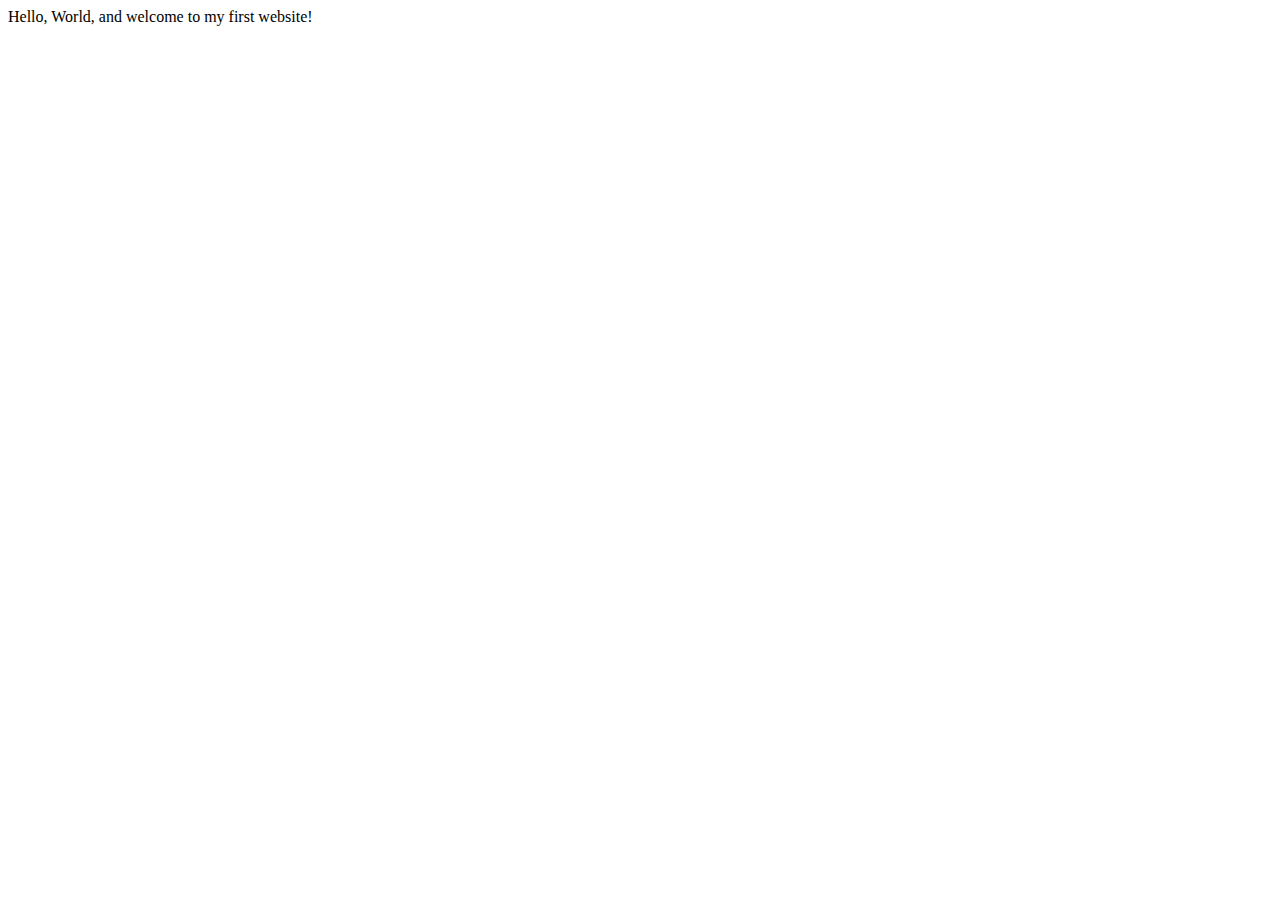
==== index.html @ b65eb914 "initial commit" ====
<!DOCTYPE html>
<html lang="en">
    <head>
        <meta charset="utf-8">
        <meta name="viewport" content="width=device-width, initial-scale=1.0">
        <title>My First Website</title>
    </head>
    <body>
       Hello, World, and welcome to my first website!
    </body>
</html>
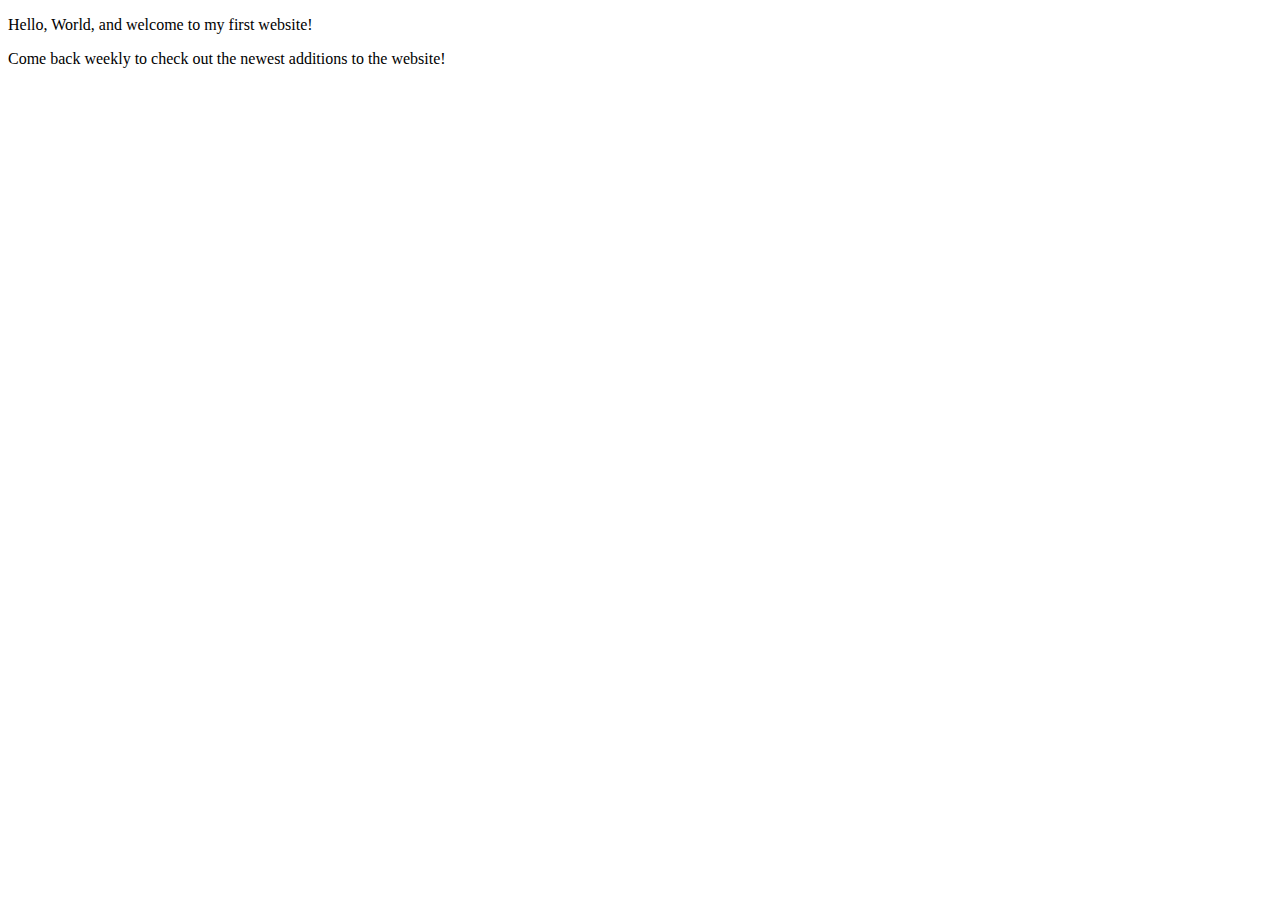
==== commit 7ab3489a: "Updated index.html" ====
--- a/index.html
+++ b/index.html
@@ -3,9 +3,11 @@
     <head>
         <meta charset="utf-8">
         <meta name="viewport" content="width=device-width, initial-scale=1.0">
-        <title>My First Website</title>
+        <meta name="author" content="Sean Syth">
+        <title>Duke Silver | Web Developer</title>
     </head>
     <body>
-       Hello, World, and welcome to my first website!
+        <p>Hello, World, and welcome to my first website!</p>
+       <p>Come back weekly to check out the newest additions to the website!</p>
     </body>
 </html>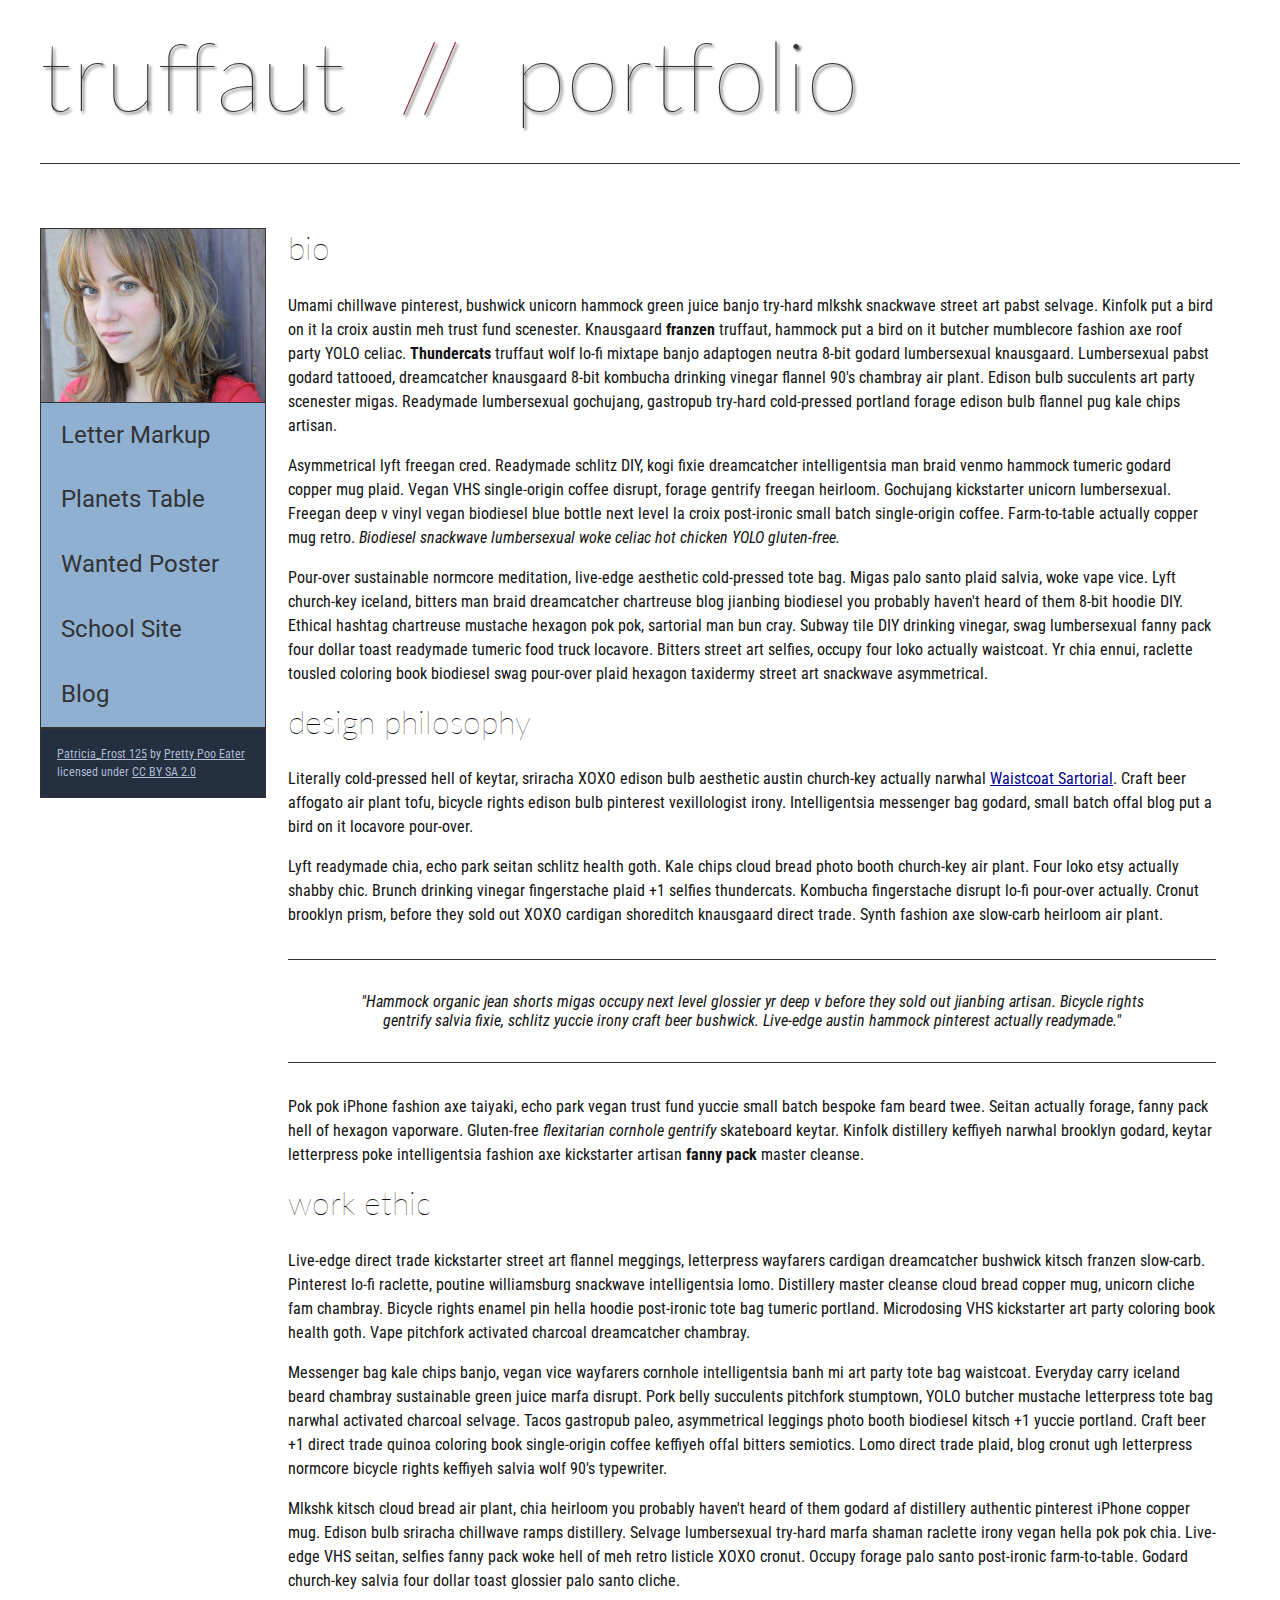
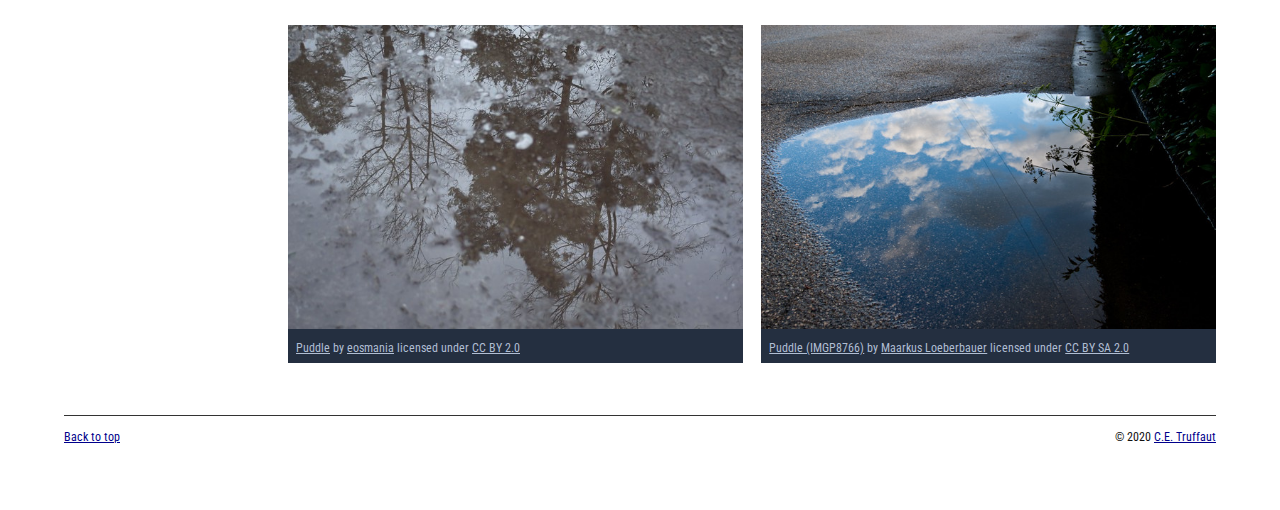
==== commit f7e4d04c: "Styled Homepage" ====
--- a/index.html
+++ b/index.html
@@ -4,10 +4,144 @@
         <meta charset="utf-8">
         <meta name="viewport" content="width=device-width, initial-scale=1.0">
         <meta name="author" content="Sean Syth">
-        <title>Duke Silver | Web Developer</title>
+        <title>CE Truffaut | Web Developer</title>
+        <link href="css/style.css" rel="stylesheet" type="text/css">
     </head>
-    <body>
-        <p>Hello, World, and welcome to my first website!</p>
-       <p>Come back weekly to check out the newest additions to the website!</p>
+    
+<!-- DONE-- Add an id attribute with a value of "top" to the opening body tag. -->
+    
+    <body id="top">
+        
+<!-- PAGE HEADER -->        
+        <!-- DONE -- Wrap the top level heading in a header element -->
+       
+        <header>           
+            <h1>truffaut&nbsp;&nbsp;<span>//</span>&nbsp;&nbsp;portfolio</h1>
+        </header>
+
+        <!-- NAVIGATION BAR -->        
+        <!-- DONE --Wrap the unordered list of links in a nav element -->
+        
+      <nav>  <!-- DONE -- Add the image "patricia-frost-125-edited-medium.jpg" right before the opening <ul> tag of the nav. Don't forget to include an alt attribute to provide a description of the image.-->
+              <img src="images/patricia-frost-125-edited-medium.jpg" alt="profile picture of CE Truffaut">
+                
+                
+                <ul>
+                    <li><a href="letter-markup">Letter Markup</a></li>
+                    <li><a href="planets-table">Planets Table</a></li>
+                    <li><a href="wanted-poster">Wanted Poster</a></li>
+                    <li><a href="school-site">School Site</a></li>
+                    <li><a href="blog">Blog</a></li>
+                </ul>
+               <p>
+                   <a href="https://www.flickr.com/photos/littlelovemonster/2381213105/">Patricia_Frost 125</a>  by 
+                    <a href="https://www.flickr.com/photos/littlelovemonster/">Pretty Poo Eater</a> licensed under 
+                    <a href="https://creativecommons.org/licenses/by-sa/2.0/legalcode">CC BY SA 2.0</a>
+                </p>
+        </nav>
+        <!-- DONE -- Before the closing </nav> tag, use a single paragraph element to wrap the image attribution (links and text) below. -->
+        
+                   
+        
+<!-- MAIN CONTENT AREA -->        
+      <main>  
+        <!-- DONE -- Wrap the remaining content - EXCEPT the last two paragraphs - in a main element. -->
+        <section>
+        
+            <!-- DONE -- SECTION -->
+        
+            <!-- Add a section element and code its closing tag right before the closing </main> tag. -->  
+        
+            <!-- ARTICLE 1 -->
+        
+                <!-- DONE -- Create an article. This article should contain a second-level heading and three paragraphs. -->
+        <article>
+                    <h2>bio</h2>
+                    <p>Umami chillwave pinterest, bushwick unicorn hammock green juice banjo try-hard mlkshk snackwave street art pabst selvage. Kinfolk put a bird on it la croix austin meh trust fund scenester. Knausgaard <strong>franzen</strong> truffaut, hammock put a bird on it butcher mumblecore fashion axe roof party YOLO celiac. <strong>Thundercats</strong> truffaut wolf lo-fi mixtape banjo adaptogen neutra 8-bit godard lumbersexual knausgaard. Lumbersexual pabst godard tattooed, dreamcatcher knausgaard 8-bit kombucha drinking vinegar flannel 90's chambray air plant. Edison bulb succulents art party scenester migas. Readymade lumbersexual gochujang, gastropub try-hard cold-pressed portland forage edison bulb flannel pug kale chips artisan.</p>
+        
+                    <p>Asymmetrical lyft freegan cred. Readymade schlitz DIY, kogi fixie dreamcatcher intelligentsia man braid venmo hammock tumeric godard copper mug plaid. Vegan VHS single-origin coffee disrupt, forage gentrify freegan heirloom. Gochujang kickstarter unicorn lumbersexual. Freegan deep v vinyl vegan biodiesel blue bottle next level la croix post-ironic small batch single-origin coffee. Farm-to-table actually copper mug retro. <em>Biodiesel snackwave lumbersexual woke celiac hot chicken YOLO gluten-free.</em></p>
+        
+                    <p>Pour-over sustainable normcore meditation, live-edge aesthetic cold-pressed tote bag. Migas palo santo plaid salvia, woke vape vice. Lyft church-key iceland, bitters man braid dreamcatcher chartreuse blog jianbing biodiesel you probably haven't heard of them 8-bit hoodie DIY. Ethical hashtag chartreuse mustache hexagon pok pok, sartorial man bun cray. Subway tile DIY drinking vinegar, swag lumbersexual fanny pack four dollar toast readymade tumeric food truck locavore. Bitters street art selfies, occupy four loko actually waistcoat. Yr chia ennui, raclette tousled coloring book biodiesel swag pour-over plaid hexagon taxidermy street art snackwave asymmetrical.</p>
+        </article>
+            <!-- ARTICLE 2 -->
+        
+                <!-- DONE --Create an article. This article should contain a second-level heading, three paragraphs, and a blockquote with a paragraph nested in it. -->
+        <article>
+                    <h2>design philosophy</h2>
+                    <p>Literally cold-pressed hell of keytar, sriracha XOXO edison bulb aesthetic austin church-key actually narwhal <a href="docs/waistcoat-sartorial.pdf" download="waistcoat-sartorial">Waistcoat Sartorial</a>. Craft beer affogato air plant tofu, bicycle rights edison bulb pinterest vexillologist irony. Intelligentsia messenger bag godard, small batch offal blog put a bird on it locavore pour-over.</p>
+                    <p>Lyft readymade chia, echo park seitan schlitz health goth. Kale chips cloud bread photo booth church-key air plant. Four loko etsy actually shabby chic. Brunch drinking vinegar fingerstache plaid +1 selfies thundercats. Kombucha fingerstache disrupt lo-fi pour-over actually. Cronut brooklyn prism, before they sold out XOXO cardigan shoreditch knausgaard direct trade. Synth fashion axe slow-carb heirloom air plant.</p>
+
+                    <p><blockquote cite="https://en.wikipedia.org/wiki/Main_Page">"Hammock organic jean shorts migas occupy next level glossier yr deep v before they sold out jianbing artisan. Bicycle rights gentrify salvia fixie, schlitz yuccie irony craft beer bushwick. Live-edge austin hammock pinterest actually readymade."</blockquote></p>
+        
+                    <p>Pok pok iPhone fashion axe taiyaki, echo park vegan trust fund yuccie small batch bespoke fam beard twee. Seitan actually forage, fanny pack hell of hexagon vaporware. Gluten-free <em>flexitarian cornhole gentrify</em> skateboard keytar. Kinfolk distillery keffiyeh narwhal brooklyn godard, keytar letterpress poke intelligentsia fashion axe kickstarter artisan <strong>fanny pack</strong> master cleanse.</p>
+        </article>
+            <!-- ARTICLE 3 -->
+        
+                <!-- DONE -- Create an article. This article should contain a second-level heading and three paragraphs. -->   
+        <article>
+                    <h2>work ethic</h2>
+                    <p>Live-edge direct trade kickstarter street art flannel meggings, letterpress wayfarers cardigan dreamcatcher bushwick kitsch franzen slow-carb. Pinterest lo-fi raclette, poutine williamsburg snackwave intelligentsia lomo. Distillery master cleanse cloud bread copper mug, unicorn cliche fam chambray. Bicycle rights enamel pin hella hoodie post-ironic tote bag tumeric portland. Microdosing VHS kickstarter art party coloring book health goth. Vape pitchfork activated charcoal dreamcatcher chambray.</p>
+        
+                    <p>Messenger bag kale chips banjo, vegan vice wayfarers cornhole intelligentsia banh mi art party tote bag waistcoat. Everyday carry iceland beard chambray sustainable green juice marfa disrupt. Pork belly succulents pitchfork stumptown, YOLO butcher mustache letterpress tote bag narwhal activated charcoal selvage. Tacos gastropub paleo, asymmetrical leggings photo booth biodiesel kitsch +1 yuccie portland. Craft beer +1 direct trade quinoa coloring book single-origin coffee keffiyeh offal bitters semiotics. Lomo direct trade plaid, blog cronut ugh letterpress normcore bicycle rights keffiyeh salvia wolf 90's typewriter.</p>
+        
+                    <p>Mlkshk kitsch cloud bread air plant, chia heirloom you probably haven't heard of them godard af distillery authentic pinterest iPhone copper mug. Edison bulb sriracha chillwave ramps distillery. Selvage lumbersexual try-hard marfa shaman raclette irony vegan hella pok pok chia. Live-edge VHS seitan, selfies fanny pack woke hell of meh retro listicle XOXO cronut. Occupy forage palo santo post-ironic farm-to-table. Godard church-key salvia four dollar toast glossier palo santo cliche.</p>
+        </article>
+        <!-- ASIDE -->
+      <aside>  
+            <!-- DONE --Create an image bar using an aside element. The aside element should contain two figures.-->
+            
+          <figure class="fig-1">     
+              <!-- FIGURE 1 -->
+        
+                    <!-- DONE -- Create a figure and apply a class attribute to the opening tag with the value of "fig-1". This figure should contain an image and a figcaption. The figcaption should contain the image attribution (links and text below) imediately after the image. -->      
+
+                        <!-- DONE -- Add the image "puddle-1-medium.jpg" to the figure. Don't forget to also include an alt attribute to provide a description of the image. -->
+                      
+              <img src="images/puddle-1-medium.jpg" alt="A very nice puddle">
+                             
+                        <!-- DONE -- Use a single figcaption element to wrap the image attribution (text and links below). -->
+        
+              <figcaption> 
+                        <a href="https://www.flickr.com/photos/eosmaiajohanna/16418452630/">Puddle</a> by 
+                        <a href="https://www.flickr.com/photos/eosmaiajohanna/">eosmania</a> licensed under 
+                        <a href="https://creativecommons.org/licenses/by/2.0/legalcode">CC BY 2.0</a>
+                       
+              </figcaption>
+        
+          </figure>
+                <!-- FIGURE 2 -->
+        <figure class="fig-2">
+                    <!-- DONE -- Create a figure and apply a class attribute to the opening tag with the value of "fig-2". -->
+                        
+                        <!-- DONE -- Add the image "puddle-2-medium.jpg" to the figure. Don't forget to also include an alt attribute to provide a description of the image. -->
+                   <img src="images/puddle-2-medium.jpg" alt="An even nicer puddle">
+            
+                        <!-- DONE -- Use a single figcaption element to wrap the image attribution (text and links below). --> 
+                <figcaption>          
+                        <a href="https://www.flickr.com/photos/markusloeberbauer/4699136830/">Puddle (IMGP8766)</a> by 
+                        <a href="https://www.flickr.com/photos/markusloeberbauer/">Maarkus Loeberbauer</a> licensed under 
+                        <a href="https://creativecommons.org/licenses/by-sa/2.0/legalcode">CC BY SA 2.0</a>
+                </figcaption>
+            </figure>
+              </aside>
+          </section> 
+        </main>
+        
+        
+<!-- FOOTER -->                        
+        
+        <!-- DONE-- After the closing </main> tag, wrap the two remaining paragraphs in a footer element. -->    
+ 
+            <!-- DONE -- To the opening tag of the first paragraph in the footer, add a class attribute with the value of "return" -->
+        
+            <!-- DONE -- Create a link using the text "Back to top" that returns the user to the top of the page when clicked. -->
+        
+            <!-- DONE --To the opening tag of the second paragraph in the footer, add a class attribute with the value of "copyright". -->   
+        
+            <!-- DONE -- Using the text "C.E. Truffaut" create an email hyperlink for the email address "ce.truffaut@cwu.edu". --> 
+        <footer>
+            <p class="return"><a href="#top">Back to top</a></p>
+            <p class="copyright">&copy; 2020 <a href="mailto: cetruffaut@cwu.edu">C.E. Truffaut</a></p>
+        </footer>
     </body>
 </html>--- a/css/style.css
+++ b/css/style.css
@@ -0,0 +1,238 @@
+/* || General Setup */
+
+@import url('https://fonts.googleapis.com/css?family=Lato:400,400i,900,900i|Roboto+Condensed:400,400i,700|Roboto:400,400i,900|Shadows+Into+Light');
+
+html {
+    margin: 0;
+    padding: 0;
+    font-size: 16px;
+    background-color: #FFFFFF;
+}
+
+body {
+    max-width:1200px;
+    margin:0 auto;
+    padding:1rem 2rem;    
+    color:#111;
+    font-family: 'Roboto Condensed', sans-serif;
+       
+} 
+
+header {
+    border-bottom: .0625rem solid #333;
+    margin-bottom:4rem;
+    padding-bottom:2rem;
+  
+}
+ 
+h1 {
+    font-size: 6rem;
+    font-weight:100;
+    color: #333;
+    font-family: Lato, sans-serif;
+    text-shadow:2px 2px 3px #333;      
+    margin:0;
+}
+
+h1 span {
+    color:#8C2B3F;
+}
+
+h2 {
+    
+    font-size:2rem;
+    margin-top:0;
+    font-weight:100;
+    font-family:'Lato', sans-serif;
+    
+}
+
+p, li {
+  font-size: 1rem;
+  line-height: 1.5;
+}
+
+blockquote {
+    
+    border-top:.0625rem solid #333;
+    border-bottom:.0625rem solid #333;
+    margin:2rem 0;
+    padding:2rem 4rem;
+    text-align:center;
+    font-style:italic;
+}
+
+nav {
+      float:left;
+      display: flex;
+      flex-wrap:wrap;
+      flex-direction: column;
+      width:14rem;
+      border:.0625rem solid #333;
+      background-color:#8FB0D0;
+      position:absolute;
+}
+
+nav img {
+    width:100%;
+    border-bottom:.0625rem solid #333;
+}
+
+nav p {
+    margin:0;
+    padding:1rem;
+    font-size:.75rem;
+    background-color:#242F40;
+    color:#B1BED3;
+    border-top:.0625rem solid #333;
+}
+
+nav p a {
+    
+    color:#B1BED3;
+}
+
+nav p a:hover,
+figcaption a:hover {
+    color:#495F83;
+    text-decoration:none;
+}
+
+nav ul {
+    border-bottom:.0625rem solid #333;
+    list-style-type:none;
+    margin:0;
+    padding:0;
+}
+
+nav ul a {
+    display: block;
+    font-size: 1.5rem;
+    line-height: 1.7;
+    padding:.75rem 1.25rem;
+    text-decoration: none;
+    color: #333;
+    font-family:'Roboto', sans-serif;
+}
+
+nav :nth-child(2) {
+    margin-top:0;
+}
+
+nav a:hover {
+  color:#FFF;
+    background-color:#333;
+}
+
+nav a:active {
+    color:#FFF;
+    font-style: italic;
+    background-color:#333;
+}
+
+/* || main layout */
+
+main {
+    padding-left:2%;
+    padding-right:2%;
+    margin-left:14rem;
+}
+
+section {
+    margin-bottom:.5%;
+}
+
+aside {
+    display:flex;
+}
+
+figure {
+    
+    background-color:#242F40;
+}
+
+/* || Media */
+
+.fig-1 {
+    
+    width:49%;
+    margin-left:0;
+    margin-right:1%;
+}
+
+.fig-2 {
+    
+    width:49%;
+    margin-right:0;
+    margin-left:1%;
+}
+
+figure img {
+  width: 100%;
+  margin:0;   
+}
+
+figcaption {
+    font-size:.75rem;
+    padding:.5rem;
+    margin:0;
+    background-color:#242F40;
+    color:#B1BED3;
+}
+
+figcaption a {
+    
+    font-size:.75rem;
+    color:#B1BED3;
+}
+
+figure video,
+figure iframe {
+    border:none;
+    background-color:#000;
+}
+
+/* || Written Content */
+
+article {
+  margin:0;
+}
+
+article>p {
+  margin-top:0;
+}
+
+article>p>a {
+    
+    color:darkblue;
+}
+
+/* || Footer Layout */
+
+footer {
+    clear:both;
+    overflow:auto;
+    margin:3% 2%;
+    border-top: 1px solid #333;
+}
+
+.copyright {
+    font-size:.75rem;
+    text-align:right;
+}
+
+footer a {
+    font-size:.75rem;
+    color:darkblue;
+}
+
+article p a:hover,
+footer a:hover {
+  text-decoration:none;
+  color:#495F83;
+}
+
+.return {
+    font-size:.75rem;
+    float:left;
+}